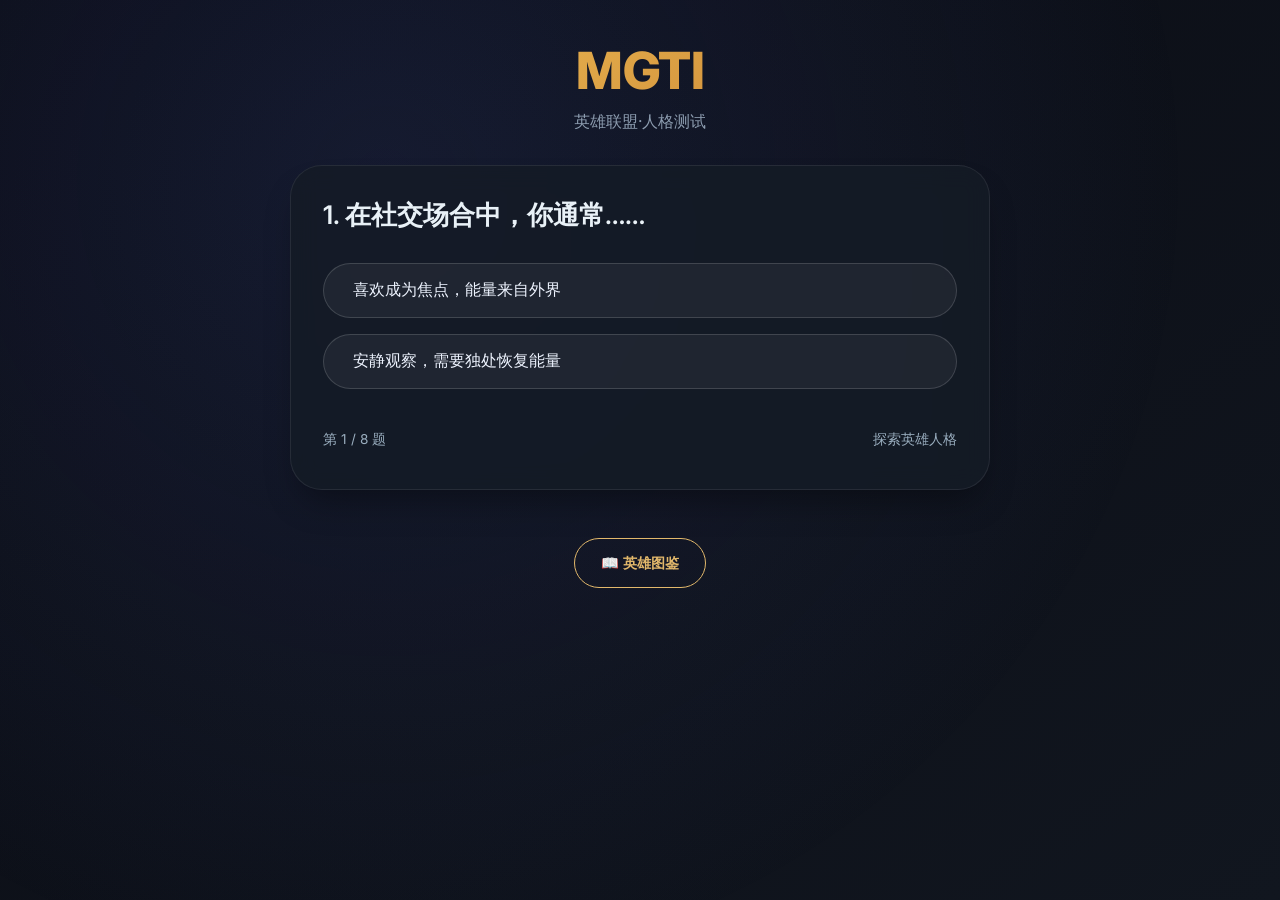
==== frontend/index.html @ 378730e5 "updated" ====
<!DOCTYPE html>
<html lang="zh-CN">

<head>
  <meta charset="UTF-8">
  <meta name="viewport" content="width=device-width, initial-scale=1.0, user-scalable=yes">
  <title>MGTI · 英雄联盟人格测试</title>
  <link rel="stylesheet" href="css/style.css">
  <link
    href="https://fonts.googleapis.com/css2?family=Inter:opsz,wght@14..32,300;14..32,400;14..32,600;14..32,700&display=swap"
    rel="stylesheet">
</head>

<body>
  <div class="app-container">
    <!-- 测试界面 -->
    <main id="test-view" class="view active">
      <div class="hero-bg"></div>
      <div class="content-wrapper">
        <div class="brand">
          <h1>MGTI</h1>
          <p>英雄联盟·人格测试</p>
        </div>

        <div id="question-area" class="question-card">
          <!-- 动态渲染问题 -->
        </div>

        <div id="result-area" class="result-card" style="display: none;">
          <!-- 动态渲染结果 -->
        </div>

        <div class="nav-links">
          <a href="catalog.html" class="btn-outline">📖 英雄图鉴</a>
        </div>
      </div>
    </main>
  </div>

  <script src="js/data.js"></script>
  <script src="js/test.js"></script>
</body>

</html>
---- frontend/css/style.css ----
* {
  margin: 0;
  padding: 0;
  box-sizing: border-box;
}

body {
  font-family: 'Inter', sans-serif;
  background: linear-gradient(145deg, #0a0c14 0%, #11161f 100%);
  color: #e9f1f7;
  min-height: 100vh;
  line-height: 1.5;
}

.app-container {
  max-width: 1280px;
  margin: 0 auto;
  padding: 2rem 1.5rem;
  position: relative;
}

/* 测试页背景光效 */
.hero-bg {
  position: fixed;
  top: 0;
  left: 0;
  right: 0;
  bottom: 0;
  background: radial-gradient(circle at 30% 20%, rgba(80, 100, 200, 0.15), transparent 70%);
  pointer-events: none;
  z-index: 0;
}

.content-wrapper {
  position: relative;
  z-index: 2;
  max-width: 700px;
  margin: 0 auto;
}

.brand {
  text-align: center;
  margin-bottom: 2rem;
}

.brand h1 {
  font-size: 3.2rem;
  font-weight: 800;
  background: linear-gradient(135deg, #f0c45a, #c87e2f);
  -webkit-background-clip: text;
  background-clip: text;
  color: transparent;
  letter-spacing: -0.5px;
}

.brand p {
  color: #8d9db0;
  font-size: 1rem;
}

/* 问题卡片 */
.question-card,
.result-card {
  background: rgba(20, 28, 38, 0.85);
  backdrop-filter: blur(12px);
  border-radius: 32px;
  padding: 2rem 2rem 2.5rem;
  border: 1px solid rgba(255, 255, 255, 0.08);
  box-shadow: 0 20px 35px -12px rgba(0, 0, 0, 0.4);
  transition: all 0.25s;
}

.question-text {
  font-size: 1.6rem;
  font-weight: 600;
  margin-bottom: 2rem;
  line-height: 1.3;
}

.options-list {
  display: flex;
  flex-direction: column;
  gap: 1rem;
  margin-bottom: 2.5rem;
}

.option-btn {
  background: rgba(255, 255, 255, 0.05);
  border: 1px solid rgba(255, 255, 255, 0.15);
  border-radius: 60px;
  padding: 1rem 1.8rem;
  font-size: 1rem;
  font-weight: 500;
  text-align: left;
  cursor: pointer;
  transition: all 0.2s;
  color: #eef4ff;
}

.option-btn:hover {
  background: rgba(210, 180, 100, 0.2);
  border-color: #e2b86b;
  transform: translateX(5px);
}

.progress-info {
  display: flex;
  justify-content: space-between;
  font-size: 0.85rem;
  color: #9aaebf;
  margin-top: 1rem;
}

/* 结果卡片 */
.result-card {
  text-align: center;
}

.champion-match {
  margin: 1.5rem 0;
}

.match-name {
  font-size: 2rem;
  font-weight: 800;
  background: linear-gradient(120deg, #ffd966, #ff9f4a);
  -webkit-background-clip: text;
  background-clip: text;
  color: transparent;
  margin: 0.5rem 0;
}

.match-title {
  font-size: 1rem;
  color: #c0cfdf;
}

.mbti-badge {
  display: inline-block;
  background: #2a3a44;
  padding: 0.3rem 1rem;
  border-radius: 40px;
  font-weight: 700;
  letter-spacing: 1px;
  margin: 1rem 0;
}

.story-preview {
  background: rgba(0, 0, 0, 0.3);
  padding: 1rem;
  border-radius: 24px;
  margin: 1.5rem 0;
  font-size: 0.9rem;
  max-height: 200px;
  overflow-y: auto;
  text-align: left;
  color: #cbdbe2;
}

.btn-primary,
.btn-outline {
  display: inline-block;
  padding: 0.8rem 1.6rem;
  border-radius: 40px;
  font-weight: 600;
  text-decoration: none;
  transition: 0.2s;
  cursor: pointer;
  border: none;
  font-size: 0.9rem;
}

.btn-primary {
  background: linear-gradient(95deg, #e2b86b, #c5812e);
  color: #0f111a;
  box-shadow: 0 6px 14px rgba(0, 0, 0, 0.2);
}

.btn-primary:hover {
  transform: translateY(-2px);
  filter: brightness(1.05);
}

.btn-outline {
  background: transparent;
  border: 1px solid #e2b86b;
  color: #e2b86b;
  margin-top: 1rem;
}

.nav-links {
  text-align: center;
  margin-top: 2rem;
}

/* 图鉴页面 */
.catalog-page {
  max-width: 1400px;
}

.catalog-header {
  text-align: center;
  margin-bottom: 2rem;
}

.filter-bar {
  display: flex;
  justify-content: center;
  gap: 1rem;
  flex-wrap: wrap;
  margin: 1.5rem 0;
}

.search-input,
.mbti-filter {
  padding: 0.7rem 1.2rem;
  border-radius: 60px;
  background: #1e2a32;
  border: 1px solid #33454f;
  color: white;
  font-size: 0.9rem;
  outline: none;
}

.search-input:focus,
.mbti-filter:focus {
  border-color: #e2b86b;
}

.champion-grid {
  display: grid;
  grid-template-columns: repeat(auto-fill, minmax(280px, 1fr));
  gap: 1.5rem;
  margin: 2rem 0;
}

.champion-card {
  background: rgba(15, 23, 32, 0.7);
  backdrop-filter: blur(6px);
  border-radius: 28px;
  padding: 1.2rem;
  border: 1px solid rgba(255, 255, 255, 0.05);
  transition: 0.2s;
  cursor: pointer;
}

.champion-card:hover {
  transform: translateY(-5px);
  border-color: #e2b86b;
  background: rgba(30, 40, 52, 0.85);
}

.champion-name {
  font-size: 1.5rem;
  font-weight: 700;
  margin-bottom: 0.25rem;
}

.champion-title {
  font-size: 0.8rem;
  color: #b7c9d9;
  margin-bottom: 0.5rem;
}

.champion-mbti {
  display: inline-block;
  background: #2c3e44;
  padding: 0.2rem 0.8rem;
  border-radius: 20px;
  font-size: 0.7rem;
  font-weight: 600;
  margin: 0.5rem 0;
}

.story-snippet {
  font-size: 0.8rem;
  color: #b0bed0;
  line-height: 1.4;
  display: -webkit-box;
  -webkit-line-clamp: 3;
  -webkit-box-orient: vertical;
  overflow: hidden;
}

.back-home {
  text-align: center;
  margin-top: 2rem;
}

.loading {
  text-align: center;
  padding: 3rem;
  color: #aaa;
}

/* 模态框 */
.modal {
  display: none;
  position: fixed;
  top: 0;
  left: 0;
  width: 100%;
  height: 100%;
  background: rgba(0, 0, 0, 0.8);
  backdrop-filter: blur(10px);
  z-index: 1000;
  justify-content: center;
  align-items: center;
}

.modal-content {
  background: #141e26;
  max-width: 600px;
  width: 90%;
  border-radius: 32px;
  padding: 2rem;
  position: relative;
  border: 1px solid #e2b86b;
  max-height: 80vh;
  overflow-y: auto;
}

.close-modal {
  position: absolute;
  top: 15px;
  right: 25px;
  font-size: 28px;
  cursor: pointer;
  color: #ccc;
}

@media (max-width: 640px) {
  .question-text {
    font-size: 1.3rem;
  }

  .option-btn {
    padding: 0.8rem 1.2rem;
  }
}
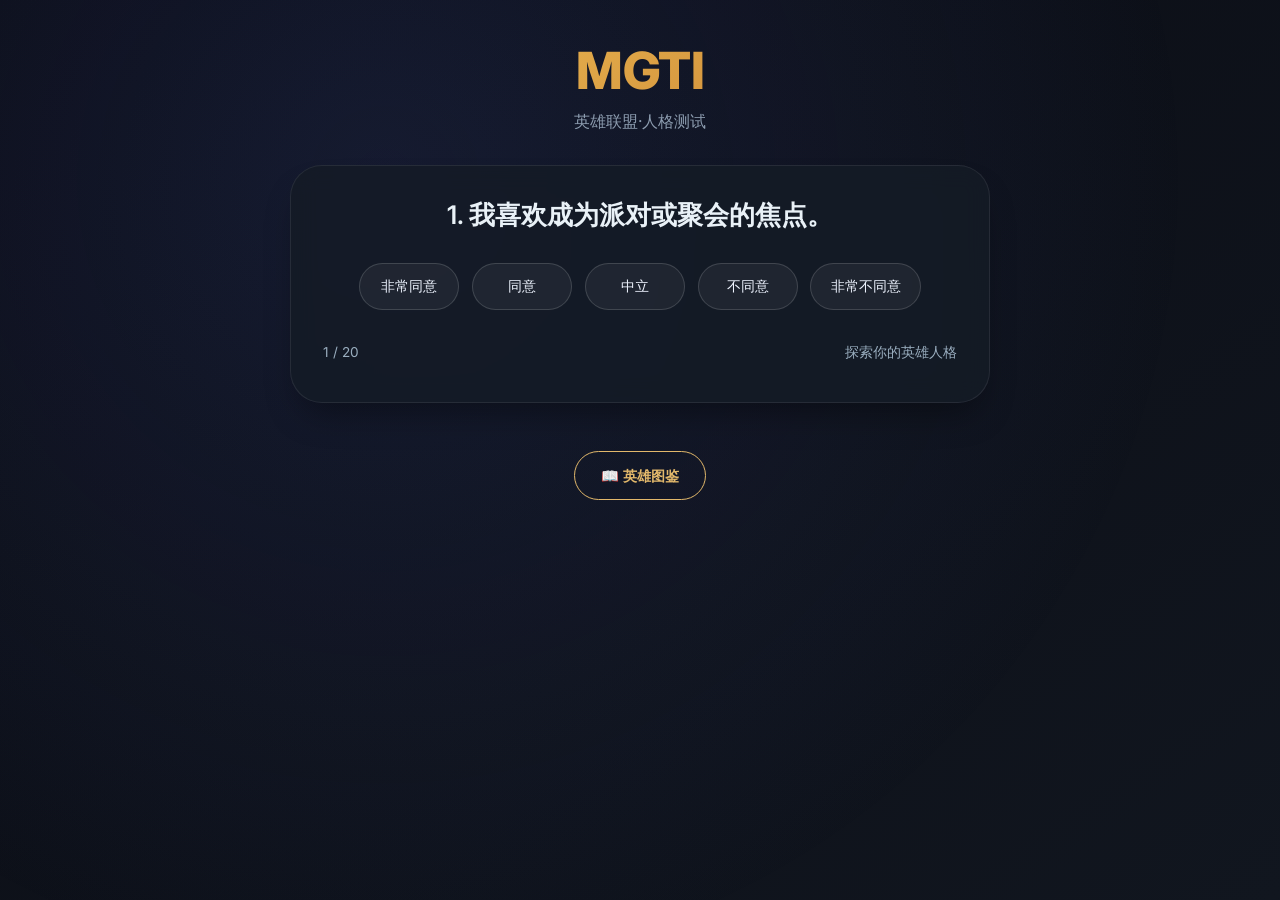
==== commit 517c8a9d: "updated" ====
--- a/frontend/index.html
+++ b/frontend/index.html
@@ -23,7 +23,7 @@
         </div>
 
         <div id="question-area" class="question-card">
-          <!-- 动态渲染问题 -->
+          <!-- 动态渲染题目 -->
         </div>
 
         <div id="result-area" class="result-card" style="display: none;">
--- a/frontend/css/style.css
+++ b/frontend/css/style.css
@@ -75,32 +75,36 @@
   font-weight: 600;
   margin-bottom: 2rem;
   line-height: 1.3;
-}
-
+  text-align: center;
+}
+
+/* 五点量表选项按钮 */
 .options-list {
   display: flex;
-  flex-direction: column;
-  gap: 1rem;
-  margin-bottom: 2.5rem;
+  flex-wrap: wrap;
+  justify-content: center;
+  gap: 0.8rem;
+  margin-bottom: 2rem;
 }
 
 .option-btn {
   background: rgba(255, 255, 255, 0.05);
   border: 1px solid rgba(255, 255, 255, 0.15);
   border-radius: 60px;
-  padding: 1rem 1.8rem;
-  font-size: 1rem;
+  padding: 0.8rem 1.2rem;
+  font-size: 0.9rem;
   font-weight: 500;
-  text-align: left;
+  text-align: center;
   cursor: pointer;
   transition: all 0.2s;
   color: #eef4ff;
+  min-width: 100px;
 }
 
 .option-btn:hover {
   background: rgba(210, 180, 100, 0.2);
   border-color: #e2b86b;
-  transform: translateX(5px);
+  transform: translateY(-2px);
 }
 
 .progress-info {
@@ -118,6 +122,18 @@
 
 .champion-match {
   margin: 1.5rem 0;
+}
+
+.result-avatar {
+  margin-bottom: 0.8rem;
+}
+
+.result-avatar img {
+  width: 100px;
+  height: 100px;
+  border-radius: 50%;
+  object-fit: cover;
+  border: 2px solid #e2b86b;
 }
 
 .match-name {
@@ -188,12 +204,16 @@
   margin-top: 1rem;
 }
 
+.btn-outline:hover {
+  background: rgba(226, 184, 107, 0.1);
+}
+
 .nav-links {
   text-align: center;
   margin-top: 2rem;
 }
 
-/* 图鉴页面 */
+/* ========== 图鉴页面样式 ========== */
 .catalog-page {
   max-width: 1400px;
 }
@@ -227,6 +247,7 @@
   border-color: #e2b86b;
 }
 
+/* 英雄网格 */
 .champion-grid {
   display: grid;
   grid-template-columns: repeat(auto-fill, minmax(280px, 1fr));
@@ -234,6 +255,7 @@
   margin: 2rem 0;
 }
 
+/* 英雄卡片（带头像） */
 .champion-card {
   background: rgba(15, 23, 32, 0.7);
   backdrop-filter: blur(6px);
@@ -242,12 +264,30 @@
   border: 1px solid rgba(255, 255, 255, 0.05);
   transition: 0.2s;
   cursor: pointer;
+  text-align: center;
 }
 
 .champion-card:hover {
   transform: translateY(-5px);
   border-color: #e2b86b;
   background: rgba(30, 40, 52, 0.85);
+}
+
+/* 英雄头像容器 */
+.champion-avatar {
+  width: 80px;
+  height: 80px;
+  margin: 0 auto 0.8rem;
+  border-radius: 50%;
+  overflow: hidden;
+  background: #1e2a32;
+  border: 2px solid #e2b86b;
+}
+
+.champion-avatar img {
+  width: 100%;
+  height: 100%;
+  object-fit: cover;
 }
 
 .champion-name {
@@ -293,7 +333,7 @@
   color: #aaa;
 }
 
-/* 模态框 */
+/* ========== 模态框样式 ========== */
 .modal {
   display: none;
   position: fixed;
@@ -301,7 +341,7 @@
   left: 0;
   width: 100%;
   height: 100%;
-  background: rgba(0, 0, 0, 0.8);
+  background: rgba(0, 0, 0, 0.85);
   backdrop-filter: blur(10px);
   z-index: 1000;
   justify-content: center;
@@ -310,13 +350,13 @@
 
 .modal-content {
   background: #141e26;
-  max-width: 600px;
+  max-width: 650px;
   width: 90%;
   border-radius: 32px;
   padding: 2rem;
   position: relative;
   border: 1px solid #e2b86b;
-  max-height: 80vh;
+  max-height: 85vh;
   overflow-y: auto;
 }
 
@@ -327,14 +367,49 @@
   font-size: 28px;
   cursor: pointer;
   color: #ccc;
-}
-
+  transition: color 0.2s;
+}
+
+.close-modal:hover {
+  color: #e2b86b;
+}
+
+.modal-splash {
+  margin-bottom: 1rem;
+  border-radius: 16px;
+  overflow: hidden;
+}
+
+.modal-splash img {
+  width: 100%;
+  display: block;
+}
+
+/* ========== 响应式调整 ========== */
 @media (max-width: 640px) {
+  .app-container {
+    padding: 1rem;
+  }
+
   .question-text {
     font-size: 1.3rem;
   }
 
   .option-btn {
-    padding: 0.8rem 1.2rem;
+    padding: 0.6rem 1rem;
+    font-size: 0.8rem;
+    min-width: 70px;
+  }
+
+  .champion-grid {
+    grid-template-columns: repeat(auto-fill, minmax(220px, 1fr));
+  }
+
+  .champion-name {
+    font-size: 1.2rem;
+  }
+
+  .modal-content {
+    padding: 1.2rem;
   }
 }
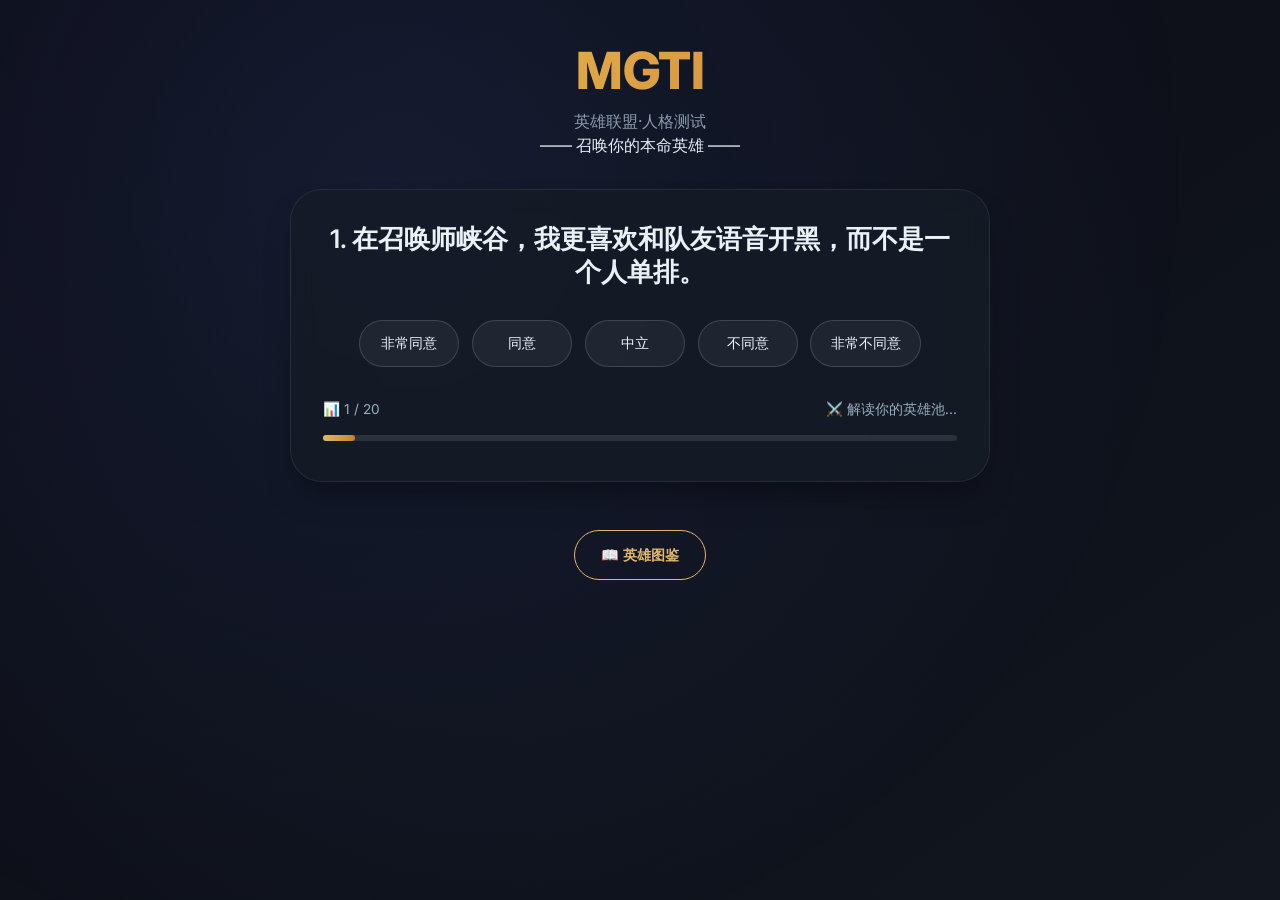
==== commit 872e800d: "v1.0" ====
--- a/frontend/index.html
+++ b/frontend/index.html
@@ -4,6 +4,8 @@
 <head>
   <meta charset="UTF-8">
   <meta name="viewport" content="width=device-width, initial-scale=1.0, user-scalable=yes">
+  <meta name="description" content="MGTI - 基于英雄联盟英雄人格的趣味测试，找到与你灵魂共鸣的英雄">
+  <meta name="theme-color" content="#0a0c14">
   <title>MGTI · 英雄联盟人格测试</title>
   <link rel="stylesheet" href="css/style.css">
   <link
@@ -13,25 +15,31 @@
 
 <body>
   <div class="app-container">
-    <!-- 测试界面 -->
     <main id="test-view" class="view active">
       <div class="hero-bg"></div>
       <div class="content-wrapper">
         <div class="brand">
           <h1>MGTI</h1>
           <p>英雄联盟·人格测试</p>
+          <div class="brand-sub">—— 召唤你的本命英雄 ——</div>
         </div>
 
+        <!-- 题目区域 -->
         <div id="question-area" class="question-card">
           <!-- 动态渲染题目 -->
         </div>
 
+        <!-- 结果区域 -->
         <div id="result-area" class="result-card" style="display: none;">
           <!-- 动态渲染结果 -->
         </div>
 
+        <!-- 进度提示（动态文案） -->
+        <div id="progress-hint" class="progress-hint" style="display: none;"></div>
+
         <div class="nav-links">
           <a href="catalog.html" class="btn-outline">📖 英雄图鉴</a>
+          <!-- 分享按钮将在结果页动态显示，此处预留容器 -->
         </div>
       </div>
     </main>
--- a/frontend/css/style.css
+++ b/frontend/css/style.css
@@ -19,7 +19,6 @@
   position: relative;
 }
 
-/* 测试页背景光效 */
 .hero-bg {
   position: fixed;
   top: 0;
@@ -41,6 +40,7 @@
 .brand {
   text-align: center;
   margin-bottom: 2rem;
+  animation: fadeInDown 0.6s ease;
 }
 
 .brand h1 {
@@ -58,7 +58,6 @@
   font-size: 1rem;
 }
 
-/* 问题卡片 */
 .question-card,
 .result-card {
   background: rgba(20, 28, 38, 0.85);
@@ -68,6 +67,7 @@
   border: 1px solid rgba(255, 255, 255, 0.08);
   box-shadow: 0 20px 35px -12px rgba(0, 0, 0, 0.4);
   transition: all 0.25s;
+  animation: fadeInUp 0.5s ease;
 }
 
 .question-text {
@@ -78,7 +78,6 @@
   text-align: center;
 }
 
-/* 五点量表选项按钮 */
 .options-list {
   display: flex;
   flex-wrap: wrap;
@@ -115,7 +114,6 @@
   margin-top: 1rem;
 }
 
-/* 结果卡片 */
 .result-card {
   text-align: center;
 }
@@ -161,9 +159,88 @@
   margin: 1rem 0;
 }
 
+/* 深度解析区域样式 - 增强卡片感 */
+.analysis-section {
+  background: rgba(0, 0, 0, 0.4);
+  border-radius: 28px;
+  padding: 1.5rem;
+  margin: 1.5rem 0;
+  text-align: left;
+  backdrop-filter: blur(4px);
+  border: 1px solid rgba(226, 184, 107, 0.2);
+}
+
+.analysis-section h3 {
+  font-size: 1.3rem;
+  margin-bottom: 0.8rem;
+  color: #e2b86b;
+  border-left: 4px solid #e2b86b;
+  padding-left: 12px;
+}
+
+.analysis-section p {
+  margin-bottom: 0.8rem;
+  line-height: 1.5;
+}
+
+.analysis-grid {
+  display: flex;
+  gap: 1rem;
+  margin: 1rem 0;
+  flex-wrap: wrap;
+}
+
+.strengths,
+.weaknesses {
+  flex: 1;
+  background: rgba(255, 255, 255, 0.05);
+  border-radius: 20px;
+  padding: 1rem;
+  min-width: 180px;
+  transition: transform 0.2s;
+}
+
+.strengths:hover,
+.weaknesses:hover {
+  transform: translateY(-3px);
+  background: rgba(255, 255, 255, 0.08);
+}
+
+.strengths strong,
+.weaknesses strong {
+  display: block;
+  font-size: 1rem;
+  margin-bottom: 0.5rem;
+  color: #e2b86b;
+}
+
+.advice,
+.quote {
+  margin-top: 1rem;
+  padding: 1rem;
+  background: rgba(255, 255, 255, 0.03);
+  border-radius: 20px;
+  transition: background 0.2s;
+}
+
+.advice strong,
+.quote strong {
+  display: block;
+  font-size: 0.95rem;
+  margin-bottom: 0.5rem;
+  color: #e2b86b;
+}
+
+.quote {
+  font-style: italic;
+  color: #d4c5a9;
+  border-left: 3px solid #e2b86b;
+}
+
+/* 故事预览区域优化 */
 .story-preview {
   background: rgba(0, 0, 0, 0.3);
-  padding: 1rem;
+  padding: 1.2rem;
   border-radius: 24px;
   margin: 1.5rem 0;
   font-size: 0.9rem;
@@ -171,8 +248,16 @@
   overflow-y: auto;
   text-align: left;
   color: #cbdbe2;
-}
-
+  border: 1px solid rgba(255, 255, 255, 0.05);
+}
+
+.story-preview strong {
+  color: #e2b86b;
+  display: block;
+  margin-bottom: 0.5rem;
+}
+
+/* 按钮样式增强 */
 .btn-primary,
 .btn-outline {
   display: inline-block;
@@ -206,6 +291,20 @@
 
 .btn-outline:hover {
   background: rgba(226, 184, 107, 0.1);
+  transform: translateY(-2px);
+}
+
+/* 分享按钮样式（新增） */
+.btn-share {
+  background: rgba(255, 255, 255, 0.1);
+  border: 1px solid rgba(255, 255, 255, 0.2);
+  color: #fff;
+  margin-left: 0.5rem;
+}
+
+.btn-share:hover {
+  background: rgba(226, 184, 107, 0.2);
+  border-color: #e2b86b;
 }
 
 .nav-links {
@@ -213,7 +312,7 @@
   margin-top: 2rem;
 }
 
-/* ========== 图鉴页面样式 ========== */
+/* 图鉴页面样式 */
 .catalog-page {
   max-width: 1400px;
 }
@@ -221,6 +320,7 @@
 .catalog-header {
   text-align: center;
   margin-bottom: 2rem;
+  animation: fadeInDown 0.5s ease;
 }
 
 .filter-bar {
@@ -240,6 +340,7 @@
   color: white;
   font-size: 0.9rem;
   outline: none;
+  transition: all 0.2s;
 }
 
 .search-input:focus,
@@ -247,7 +348,6 @@
   border-color: #e2b86b;
 }
 
-/* 英雄网格 */
 .champion-grid {
   display: grid;
   grid-template-columns: repeat(auto-fill, minmax(280px, 1fr));
@@ -255,7 +355,6 @@
   margin: 2rem 0;
 }
 
-/* 英雄卡片（带头像） */
 .champion-card {
   background: rgba(15, 23, 32, 0.7);
   backdrop-filter: blur(6px);
@@ -265,6 +364,7 @@
   transition: 0.2s;
   cursor: pointer;
   text-align: center;
+  animation: fadeInUp 0.4s ease;
 }
 
 .champion-card:hover {
@@ -273,7 +373,6 @@
   background: rgba(30, 40, 52, 0.85);
 }
 
-/* 英雄头像容器 */
 .champion-avatar {
   width: 80px;
   height: 80px;
@@ -333,7 +432,7 @@
   color: #aaa;
 }
 
-/* ========== 模态框样式 ========== */
+/* 模态框样式 */
 .modal {
   display: none;
   position: fixed;
@@ -358,6 +457,7 @@
   border: 1px solid #e2b86b;
   max-height: 85vh;
   overflow-y: auto;
+  animation: zoomIn 0.3s ease;
 }
 
 .close-modal {
@@ -385,7 +485,44 @@
   display: block;
 }
 
-/* ========== 响应式调整 ========== */
+/* 动画定义 */
+@keyframes fadeInDown {
+  from {
+    opacity: 0;
+    transform: translateY(-20px);
+  }
+
+  to {
+    opacity: 1;
+    transform: translateY(0);
+  }
+}
+
+@keyframes fadeInUp {
+  from {
+    opacity: 0;
+    transform: translateY(20px);
+  }
+
+  to {
+    opacity: 1;
+    transform: translateY(0);
+  }
+}
+
+@keyframes zoomIn {
+  from {
+    opacity: 0;
+    transform: scale(0.95);
+  }
+
+  to {
+    opacity: 1;
+    transform: scale(1);
+  }
+}
+
+/* 响应式调整 */
 @media (max-width: 640px) {
   .app-container {
     padding: 1rem;
@@ -412,4 +549,8 @@
   .modal-content {
     padding: 1.2rem;
   }
+
+  .analysis-grid {
+    flex-direction: column;
+  }
 }
